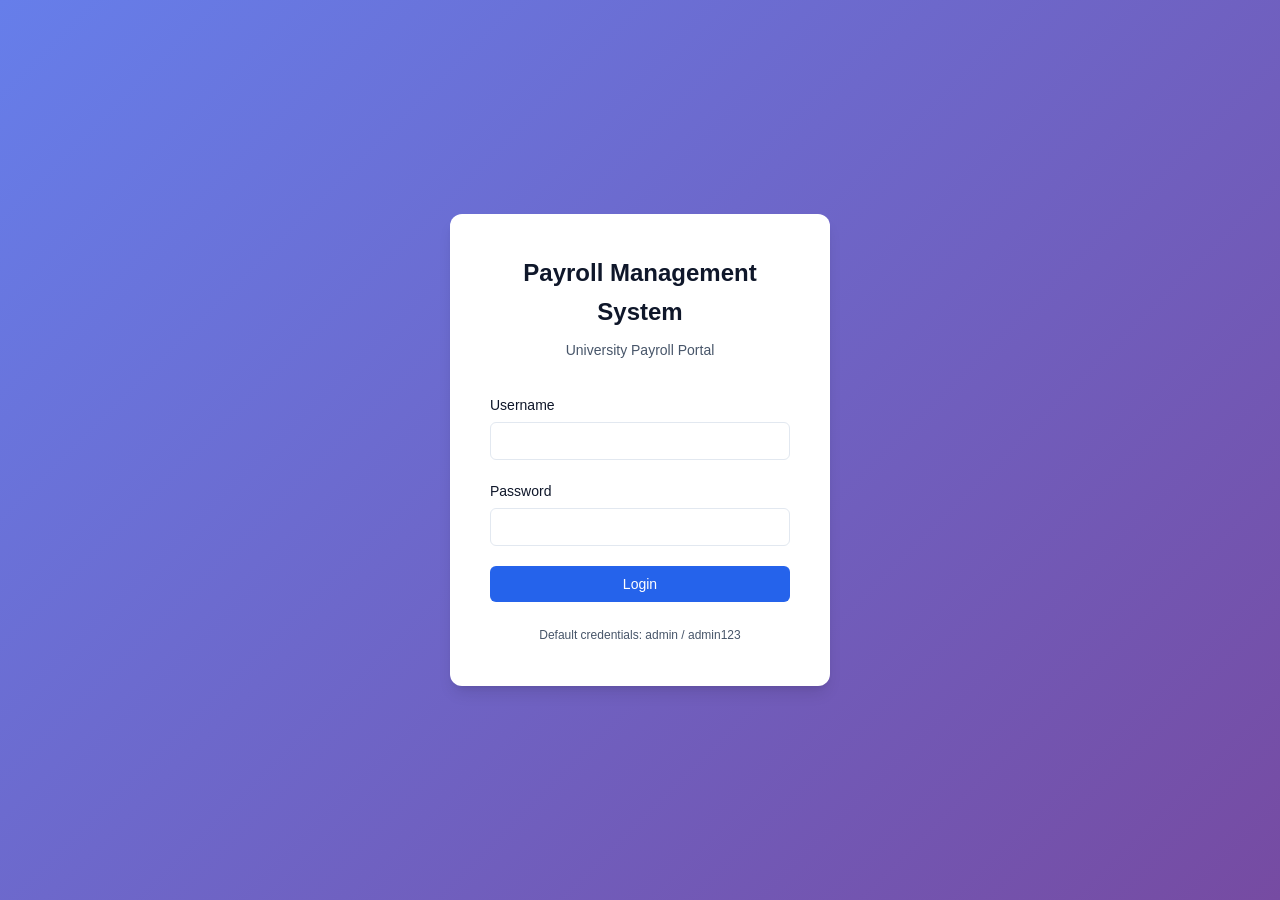
==== dashboard.html @ 7084146f "Initialized repository for project Payroll report platform Co-authored-by: CodeDr <17730459+Anlimah@" ====
<!DOCTYPE html>
<html lang="en">
<head>
    <meta charset="UTF-8">
    <meta name="viewport" content="width=device-width, initial-scale=1.0">
    <title>Dashboard - Payroll Management System</title>
    <link rel="stylesheet" href="css/styles.css">
</head>
<body>
    <div class="dashboard">
        <aside class="sidebar">
            <div class="sidebar-header">
                <h2>Payroll System</h2>
            </div>
            
            <nav class="sidebar-nav" id="sidebarNav">
                <a href="#" class="nav-item active" data-page="overview">
                    <span>📊</span> Dashboard
                </a>
                
                <div id="adminMenu" style="display: none;">
                    <a href="#" class="nav-item" data-page="users">
                        <span>👥</span> Users
                    </a>
                    <a href="#" class="nav-item" data-page="departments">
                        <span>🏢</span> Departments
                    </a>
                    <a href="#" class="nav-item" data-page="designations">
                        <span>💼</span> Designations
                    </a>
                    <a href="#" class="nav-item" data-page="staffs">
                        <span>👤</span> Staffs
                    </a>
                    <a href="#" class="nav-item" data-page="allowances">
                        <span>➕</span> Allowances
                    </a>
                    <a href="#" class="nav-item" data-page="deductions">
                        <span>➖</span> Deductions
                    </a>
                    <a href="#" class="nav-item" data-page="currency">
                        <span>💱</span> Currency Rates
                    </a>
                    <a href="#" class="nav-item" data-page="payroll">
                        <span>💰</span> Process Payroll
                    </a>
                </div>
                
                <a href="#" class="nav-item" data-page="reports">
                    <span>📈</span> Reports
                </a>
            </nav>
            
            <div class="sidebar-footer">
                <div class="user-info">
                    <div class="user-avatar" id="userAvatar"></div>
                    <div class="user-details">
                        <div class="user-name" id="userName"></div>
                        <div class="user-role" id="userRole"></div>
                    </div>
                </div>
                <button class="btn btn-secondary btn-block" id="logoutBtn">Logout</button>
            </div>
        </aside>
        
        <main class="main-content">
            <div class="topbar">
                <h1 id="pageTitle">Dashboard</h1>
            </div>
            
            <div class="content" id="mainContent">
                 Dynamic content will be loaded here 
            </div>
        </main>
    </div>

     Added script tags for allowances, deductions, currency-rates pages and payroll manager 
    <script src="js/config.js"></script>
    <script src="js/auth.js"></script>
    <script src="js/api.js"></script>
    <script src="js/crud-manager.js"></script>
    <script src="js/payroll.js"></script>
    <script src="js/pages/users-page.js"></script>
    <script src="js/pages/departments-page.js"></script>
    <script src="js/pages/designations-page.js"></script>
    <script src="js/pages/staffs-page.js"></script>
    <script src="js/pages/allowances-page.js"></script>
    <script src="js/pages/deductions-page.js"></script>
    <script src="js/pages/currency-rates-page.js"></script>
    <script src="js/dashboard.js"></script>
</body>
</html>
---- css/styles.css ----
* {
  margin: 0;
  padding: 0;
  box-sizing: border-box;
}

:root {
  --primary-color: #2563eb;
  --primary-dark: #1e40af;
  --secondary-color: #64748b;
  --success-color: #10b981;
  --danger-color: #ef4444;
  --warning-color: #f59e0b;
  --background: #f8fafc;
  --surface: #ffffff;
  --text-primary: #0f172a;
  --text-secondary: #475569;
  --border-color: #e2e8f0;
  --shadow: 0 1px 3px 0 rgba(0, 0, 0, 0.1), 0 1px 2px -1px rgba(0, 0, 0, 0.1);
  --shadow-lg: 0 10px 15px -3px rgba(0, 0, 0, 0.1), 0 4px 6px -4px rgba(0, 0, 0, 0.1);
}

body {
  font-family: -apple-system, BlinkMacSystemFont, "Segoe UI", Roboto, "Helvetica Neue", Arial, sans-serif;
  background-color: var(--background);
  color: var(--text-primary);
  line-height: 1.6;
}

/* Login Page Styles */
.login-page {
  display: flex;
  align-items: center;
  justify-content: center;
  min-height: 100vh;
  background: linear-gradient(135deg, #667eea 0%, #764ba2 100%);
}

.login-container {
  width: 100%;
  max-width: 420px;
  padding: 20px;
}

.login-card {
  background: var(--surface);
  border-radius: 12px;
  box-shadow: var(--shadow-lg);
  padding: 40px;
}

.login-header {
  text-align: center;
  margin-bottom: 32px;
}

.login-header h1 {
  font-size: 24px;
  font-weight: 700;
  color: var(--text-primary);
  margin-bottom: 8px;
}

.login-header p {
  font-size: 14px;
  color: var(--text-secondary);
}

.login-form {
  display: flex;
  flex-direction: column;
  gap: 20px;
}

.form-group {
  display: flex;
  flex-direction: column;
  gap: 6px;
}

.form-group label {
  font-size: 14px;
  font-weight: 500;
  color: var(--text-primary);
}

.form-group input,
.form-group select,
.form-group textarea {
  padding: 10px 12px;
  border: 1px solid var(--border-color);
  border-radius: 6px;
  font-size: 14px;
  transition: border-color 0.2s, box-shadow 0.2s;
}

.form-group input:focus,
.form-group select:focus,
.form-group textarea:focus {
  outline: none;
  border-color: var(--primary-color);
  box-shadow: 0 0 0 3px rgba(37, 99, 235, 0.1);
}

.form-group textarea {
  resize: vertical;
  min-height: 80px;
}

.btn {
  padding: 10px 16px;
  border: none;
  border-radius: 6px;
  font-size: 14px;
  font-weight: 500;
  cursor: pointer;
  transition: all 0.2s;
  display: inline-flex;
  align-items: center;
  justify-content: center;
  gap: 8px;
}

.btn-primary {
  background-color: var(--primary-color);
  color: white;
}

.btn-primary:hover {
  background-color: var(--primary-dark);
}

.btn-secondary {
  background-color: var(--secondary-color);
  color: white;
}

.btn-success {
  background-color: var(--success-color);
  color: white;
}

.btn-danger {
  background-color: var(--danger-color);
  color: white;
}

.btn-block {
  width: 100%;
}

.btn:disabled {
  opacity: 0.6;
  cursor: not-allowed;
}

.error-message {
  padding: 12px;
  background-color: #fee2e2;
  color: #991b1b;
  border-radius: 6px;
  font-size: 14px;
}

.success-message {
  padding: 12px;
  background-color: #d1fae5;
  color: #065f46;
  border-radius: 6px;
  font-size: 14px;
}

.login-footer {
  margin-top: 24px;
  text-align: center;
  font-size: 12px;
  color: var(--text-secondary);
}

.loader {
  width: 16px;
  height: 16px;
  border: 2px solid rgba(255, 255, 255, 0.3);
  border-top-color: white;
  border-radius: 50%;
  animation: spin 0.6s linear infinite;
}

@keyframes spin {
  to {
    transform: rotate(360deg);
  }
}

/* Dashboard Layout */
.dashboard {
  display: flex;
  min-height: 100vh;
}

.sidebar {
  width: 260px;
  background-color: var(--surface);
  border-right: 1px solid var(--border-color);
  display: flex;
  flex-direction: column;
}

.sidebar-header {
  padding: 24px 20px;
  border-bottom: 1px solid var(--border-color);
}

.sidebar-header h2 {
  font-size: 18px;
  font-weight: 700;
  color: var(--text-primary);
}

.sidebar-nav {
  flex: 1;
  padding: 16px 0;
  overflow-y: auto;
}

.nav-item {
  padding: 12px 20px;
  color: var(--text-secondary);
  text-decoration: none;
  display: flex;
  align-items: center;
  gap: 12px;
  font-size: 14px;
  font-weight: 500;
  cursor: pointer;
  transition: all 0.2s;
}

.nav-item:hover {
  background-color: var(--background);
  color: var(--text-primary);
}

.nav-item.active {
  background-color: #eff6ff;
  color: var(--primary-color);
  border-right: 3px solid var(--primary-color);
}

.sidebar-footer {
  padding: 16px 20px;
  border-top: 1px solid var(--border-color);
}

.user-info {
  display: flex;
  align-items: center;
  gap: 12px;
  margin-bottom: 12px;
}

.user-avatar {
  width: 40px;
  height: 40px;
  border-radius: 50%;
  background-color: var(--primary-color);
  color: white;
  display: flex;
  align-items: center;
  justify-content: center;
  font-weight: 600;
  font-size: 16px;
}

.user-details {
  flex: 1;
}

.user-name {
  font-size: 14px;
  font-weight: 600;
  color: var(--text-primary);
}

.user-role {
  font-size: 12px;
  color: var(--text-secondary);
  text-transform: capitalize;
}

.main-content {
  flex: 1;
  display: flex;
  flex-direction: column;
}

.topbar {
  background-color: var(--surface);
  border-bottom: 1px solid var(--border-color);
  padding: 16px 32px;
  display: flex;
  align-items: center;
  justify-content: space-between;
}

.topbar h1 {
  font-size: 24px;
  font-weight: 700;
  color: var(--text-primary);
}

.content {
  flex: 1;
  padding: 32px;
  overflow-y: auto;
}

.card {
  background-color: var(--surface);
  border-radius: 8px;
  box-shadow: var(--shadow);
  padding: 24px;
  margin-bottom: 24px;
}

.card-header {
  display: flex;
  align-items: center;
  justify-content: space-between;
  margin-bottom: 20px;
}

.card-title {
  font-size: 18px;
  font-weight: 600;
  color: var(--text-primary);
}

.table-container {
  overflow-x: auto;
}

table {
  width: 100%;
  border-collapse: collapse;
}

thead {
  background-color: var(--background);
}

th {
  padding: 12px;
  text-align: left;
  font-size: 12px;
  font-weight: 600;
  color: var(--text-secondary);
  text-transform: uppercase;
  letter-spacing: 0.5px;
}

td {
  padding: 12px;
  border-top: 1px solid var(--border-color);
  font-size: 14px;
  color: var(--text-primary);
}

tr:hover {
  background-color: var(--background);
}

.badge {
  display: inline-block;
  padding: 4px 8px;
  border-radius: 4px;
  font-size: 12px;
  font-weight: 500;
}

.badge-success {
  background-color: #d1fae5;
  color: #065f46;
}

.badge-warning {
  background-color: #fef3c7;
  color: #92400e;
}

.badge-danger {
  background-color: #fee2e2;
  color: #991b1b;
}

.badge-primary {
  background-color: #dbeafe;
  color: #1e40af;
}

.action-buttons {
  display: flex;
  gap: 8px;
}

.btn-sm {
  padding: 6px 12px;
  font-size: 12px;
}

.btn-icon {
  padding: 6px;
  width: 32px;
  height: 32px;
}

.modal {
  display: none;
  position: fixed;
  top: 0;
  left: 0;
  width: 100%;
  height: 100%;
  background-color: rgba(0, 0, 0, 0.5);
  z-index: 1000;
  align-items: center;
  justify-content: center;
}

.modal.active {
  display: flex;
}

.modal-content {
  background-color: var(--surface);
  border-radius: 8px;
  width: 90%;
  max-width: 600px;
  max-height: 90vh;
  overflow-y: auto;
}

.modal-header {
  padding: 20px 24px;
  border-bottom: 1px solid var(--border-color);
  display: flex;
  align-items: center;
  justify-content: space-between;
}

.modal-title {
  font-size: 18px;
  font-weight: 600;
  color: var(--text-primary);
}

.modal-close {
  background: none;
  border: none;
  font-size: 24px;
  color: var(--text-secondary);
  cursor: pointer;
  padding: 0;
  width: 32px;
  height: 32px;
  display: flex;
  align-items: center;
  justify-content: center;
}

.modal-body {
  padding: 24px;
}

.modal-footer {
  padding: 16px 24px;
  border-top: 1px solid var(--border-color);
  display: flex;
  gap: 12px;
  justify-content: flex-end;
}

.form-row {
  display: grid;
  grid-template-columns: repeat(2, 1fr);
  gap: 16px;
}

.form-row .form-group {
  margin-bottom: 0;
}

.stats-grid {
  display: grid;
  grid-template-columns: repeat(auto-fit, minmax(240px, 1fr));
  gap: 20px;
  margin-bottom: 32px;
}

.stat-card {
  background-color: var(--surface);
  border-radius: 8px;
  box-shadow: var(--shadow);
  padding: 20px;
}

.stat-label {
  font-size: 14px;
  color: var(--text-secondary);
  margin-bottom: 8px;
}

.stat-value {
  font-size: 32px;
  font-weight: 700;
  color: var(--text-primary);
}

.empty-state {
  text-align: center;
  padding: 60px 20px;
  color: var(--text-secondary);
}

.empty-state-icon {
  font-size: 48px;
  margin-bottom: 16px;
  opacity: 0.5;
}

.empty-state-text {
  font-size: 16px;
  margin-bottom: 20px;
}

@media (max-width: 768px) {
  .dashboard {
    flex-direction: column;
  }

  .sidebar {
    width: 100%;
    border-right: none;
    border-bottom: 1px solid var(--border-color);
  }

  .content {
    padding: 16px;
  }

  .form-row {
    grid-template-columns: 1fr;
  }
}
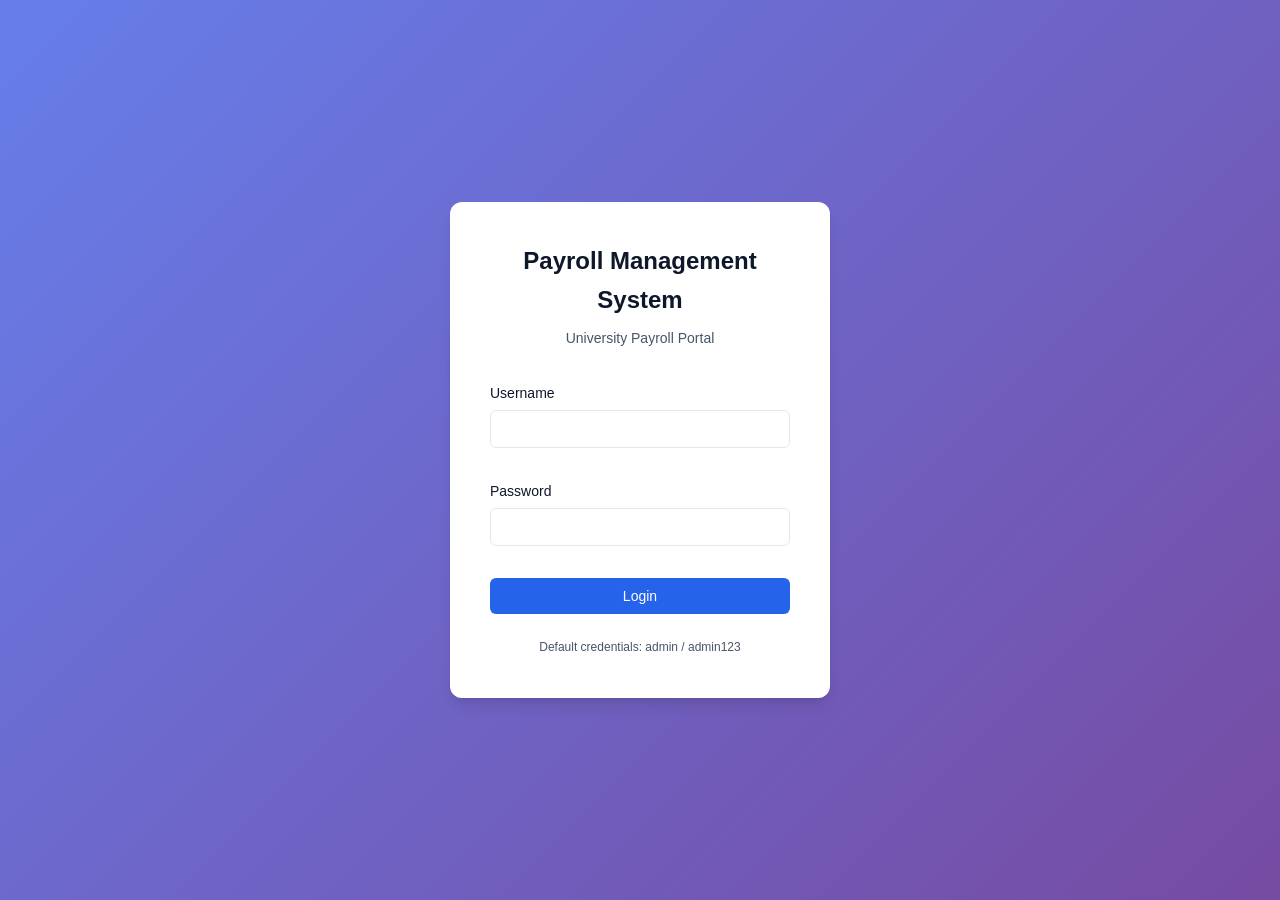
==== commit 56f0a2bb: "Fixed dashboard errors" ====
--- a/dashboard.html
+++ b/dashboard.html
@@ -73,7 +73,7 @@
         </main>
     </div>
 
-     Added script tags for allowances, deductions, currency-rates pages and payroll manager 
+     
     <script src="js/config.js"></script>
     <script src="js/auth.js"></script>
     <script src="js/api.js"></script>
--- a/css/styles.css
+++ b/css/styles.css
@@ -1,554 +1,557 @@
 * {
-  margin: 0;
-  padding: 0;
-  box-sizing: border-box;
+	margin: 0;
+	padding: 0;
+	box-sizing: border-box;
 }
 
 :root {
-  --primary-color: #2563eb;
-  --primary-dark: #1e40af;
-  --secondary-color: #64748b;
-  --success-color: #10b981;
-  --danger-color: #ef4444;
-  --warning-color: #f59e0b;
-  --background: #f8fafc;
-  --surface: #ffffff;
-  --text-primary: #0f172a;
-  --text-secondary: #475569;
-  --border-color: #e2e8f0;
-  --shadow: 0 1px 3px 0 rgba(0, 0, 0, 0.1), 0 1px 2px -1px rgba(0, 0, 0, 0.1);
-  --shadow-lg: 0 10px 15px -3px rgba(0, 0, 0, 0.1), 0 4px 6px -4px rgba(0, 0, 0, 0.1);
+	--primary-color: #2563eb;
+	--primary-dark: #1e40af;
+	--secondary-color: #64748b;
+	--success-color: #10b981;
+	--danger-color: #ef4444;
+	--warning-color: #f59e0b;
+	--background: #f8fafc;
+	--surface: #ffffff;
+	--text-primary: #0f172a;
+	--text-secondary: #475569;
+	--border-color: #e2e8f0;
+	--shadow: 0 1px 3px 0 rgba(0, 0, 0, 0.1), 0 1px 2px -1px rgba(0, 0, 0, 0.1);
+	--shadow-lg: 0 10px 15px -3px rgba(0, 0, 0, 0.1),
+		0 4px 6px -4px rgba(0, 0, 0, 0.1);
 }
 
 body {
-  font-family: -apple-system, BlinkMacSystemFont, "Segoe UI", Roboto, "Helvetica Neue", Arial, sans-serif;
-  background-color: var(--background);
-  color: var(--text-primary);
-  line-height: 1.6;
+	font-family: -apple-system, BlinkMacSystemFont, "Segoe UI", Roboto,
+		"Helvetica Neue", Arial, sans-serif;
+	background-color: var(--background);
+	color: var(--text-primary);
+	line-height: 1.6;
 }
 
 /* Login Page Styles */
 .login-page {
-  display: flex;
-  align-items: center;
-  justify-content: center;
-  min-height: 100vh;
-  background: linear-gradient(135deg, #667eea 0%, #764ba2 100%);
+	display: flex;
+	align-items: center;
+	justify-content: center;
+	min-height: 100vh;
+	background: linear-gradient(135deg, #667eea 0%, #764ba2 100%);
 }
 
 .login-container {
-  width: 100%;
-  max-width: 420px;
-  padding: 20px;
+	width: 100%;
+	max-width: 420px;
+	padding: 20px;
 }
 
 .login-card {
-  background: var(--surface);
-  border-radius: 12px;
-  box-shadow: var(--shadow-lg);
-  padding: 40px;
+	background: var(--surface);
+	border-radius: 12px;
+	box-shadow: var(--shadow-lg);
+	padding: 40px;
 }
 
 .login-header {
-  text-align: center;
-  margin-bottom: 32px;
+	text-align: center;
+	margin-bottom: 32px;
 }
 
 .login-header h1 {
-  font-size: 24px;
-  font-weight: 700;
-  color: var(--text-primary);
-  margin-bottom: 8px;
+	font-size: 24px;
+	font-weight: 700;
+	color: var(--text-primary);
+	margin-bottom: 8px;
 }
 
 .login-header p {
-  font-size: 14px;
-  color: var(--text-secondary);
+	font-size: 14px;
+	color: var(--text-secondary);
 }
 
 .login-form {
-  display: flex;
-  flex-direction: column;
-  gap: 20px;
+	display: flex;
+	flex-direction: column;
+	gap: 20px;
 }
 
 .form-group {
-  display: flex;
-  flex-direction: column;
-  gap: 6px;
+	display: flex;
+	flex-direction: column;
+	gap: 6px;
+	margin-bottom: 12px;
 }
 
 .form-group label {
-  font-size: 14px;
-  font-weight: 500;
-  color: var(--text-primary);
+	font-size: 14px;
+	font-weight: 500;
+	color: var(--text-primary);
 }
 
 .form-group input,
 .form-group select,
 .form-group textarea {
-  padding: 10px 12px;
-  border: 1px solid var(--border-color);
-  border-radius: 6px;
-  font-size: 14px;
-  transition: border-color 0.2s, box-shadow 0.2s;
+	padding: 10px 12px;
+	border: 1px solid var(--border-color);
+	border-radius: 6px;
+	font-size: 14px;
+	transition: border-color 0.2s, box-shadow 0.2s;
 }
 
 .form-group input:focus,
 .form-group select:focus,
 .form-group textarea:focus {
-  outline: none;
-  border-color: var(--primary-color);
-  box-shadow: 0 0 0 3px rgba(37, 99, 235, 0.1);
+	outline: none;
+	border-color: var(--primary-color);
+	box-shadow: 0 0 0 3px rgba(37, 99, 235, 0.1);
 }
 
 .form-group textarea {
-  resize: vertical;
-  min-height: 80px;
+	resize: vertical;
+	min-height: 80px;
 }
 
 .btn {
-  padding: 10px 16px;
-  border: none;
-  border-radius: 6px;
-  font-size: 14px;
-  font-weight: 500;
-  cursor: pointer;
-  transition: all 0.2s;
-  display: inline-flex;
-  align-items: center;
-  justify-content: center;
-  gap: 8px;
+	padding: 10px 16px;
+	border: none;
+	border-radius: 6px;
+	font-size: 14px;
+	font-weight: 500;
+	cursor: pointer;
+	transition: all 0.2s;
+	display: inline-flex;
+	align-items: center;
+	justify-content: center;
+	gap: 8px;
 }
 
 .btn-primary {
-  background-color: var(--primary-color);
-  color: white;
+	background-color: var(--primary-color);
+	color: white;
 }
 
 .btn-primary:hover {
-  background-color: var(--primary-dark);
+	background-color: var(--primary-dark);
 }
 
 .btn-secondary {
-  background-color: var(--secondary-color);
-  color: white;
+	background-color: var(--secondary-color);
+	color: white;
 }
 
 .btn-success {
-  background-color: var(--success-color);
-  color: white;
+	background-color: var(--success-color);
+	color: white;
 }
 
 .btn-danger {
-  background-color: var(--danger-color);
-  color: white;
+	background-color: var(--danger-color);
+	color: white;
 }
 
 .btn-block {
-  width: 100%;
+	width: 100%;
 }
 
 .btn:disabled {
-  opacity: 0.6;
-  cursor: not-allowed;
+	opacity: 0.6;
+	cursor: not-allowed;
 }
 
 .error-message {
-  padding: 12px;
-  background-color: #fee2e2;
-  color: #991b1b;
-  border-radius: 6px;
-  font-size: 14px;
+	padding: 12px;
+	background-color: #fee2e2;
+	color: #991b1b;
+	border-radius: 6px;
+	font-size: 14px;
 }
 
 .success-message {
-  padding: 12px;
-  background-color: #d1fae5;
-  color: #065f46;
-  border-radius: 6px;
-  font-size: 14px;
+	padding: 12px;
+	background-color: #d1fae5;
+	color: #065f46;
+	border-radius: 6px;
+	font-size: 14px;
 }
 
 .login-footer {
-  margin-top: 24px;
-  text-align: center;
-  font-size: 12px;
-  color: var(--text-secondary);
+	margin-top: 24px;
+	text-align: center;
+	font-size: 12px;
+	color: var(--text-secondary);
 }
 
 .loader {
-  width: 16px;
-  height: 16px;
-  border: 2px solid rgba(255, 255, 255, 0.3);
-  border-top-color: white;
-  border-radius: 50%;
-  animation: spin 0.6s linear infinite;
+	width: 16px;
+	height: 16px;
+	border: 2px solid rgba(255, 255, 255, 0.3);
+	border-top-color: white;
+	border-radius: 50%;
+	animation: spin 0.6s linear infinite;
 }
 
 @keyframes spin {
-  to {
-    transform: rotate(360deg);
-  }
+	to {
+		transform: rotate(360deg);
+	}
 }
 
 /* Dashboard Layout */
 .dashboard {
-  display: flex;
-  min-height: 100vh;
+	display: flex;
+	min-height: 100vh;
 }
 
 .sidebar {
-  width: 260px;
-  background-color: var(--surface);
-  border-right: 1px solid var(--border-color);
-  display: flex;
-  flex-direction: column;
+	width: 260px;
+	background-color: var(--surface);
+	border-right: 1px solid var(--border-color);
+	display: flex;
+	flex-direction: column;
 }
 
 .sidebar-header {
-  padding: 24px 20px;
-  border-bottom: 1px solid var(--border-color);
+	padding: 24px 20px;
+	border-bottom: 1px solid var(--border-color);
 }
 
 .sidebar-header h2 {
-  font-size: 18px;
-  font-weight: 700;
-  color: var(--text-primary);
+	font-size: 18px;
+	font-weight: 700;
+	color: var(--text-primary);
 }
 
 .sidebar-nav {
-  flex: 1;
-  padding: 16px 0;
-  overflow-y: auto;
+	flex: 1;
+	padding: 16px 0;
+	overflow-y: auto;
 }
 
 .nav-item {
-  padding: 12px 20px;
-  color: var(--text-secondary);
-  text-decoration: none;
-  display: flex;
-  align-items: center;
-  gap: 12px;
-  font-size: 14px;
-  font-weight: 500;
-  cursor: pointer;
-  transition: all 0.2s;
+	padding: 12px 20px;
+	color: var(--text-secondary);
+	text-decoration: none;
+	display: flex;
+	align-items: center;
+	gap: 12px;
+	font-size: 14px;
+	font-weight: 500;
+	cursor: pointer;
+	transition: all 0.2s;
 }
 
 .nav-item:hover {
-  background-color: var(--background);
-  color: var(--text-primary);
+	background-color: var(--background);
+	color: var(--text-primary);
 }
 
 .nav-item.active {
-  background-color: #eff6ff;
-  color: var(--primary-color);
-  border-right: 3px solid var(--primary-color);
+	background-color: #eff6ff;
+	color: var(--primary-color);
+	border-right: 3px solid var(--primary-color);
 }
 
 .sidebar-footer {
-  padding: 16px 20px;
-  border-top: 1px solid var(--border-color);
+	padding: 16px 20px;
+	border-top: 1px solid var(--border-color);
 }
 
 .user-info {
-  display: flex;
-  align-items: center;
-  gap: 12px;
-  margin-bottom: 12px;
+	display: flex;
+	align-items: center;
+	gap: 12px;
+	margin-bottom: 12px;
 }
 
 .user-avatar {
-  width: 40px;
-  height: 40px;
-  border-radius: 50%;
-  background-color: var(--primary-color);
-  color: white;
-  display: flex;
-  align-items: center;
-  justify-content: center;
-  font-weight: 600;
-  font-size: 16px;
+	width: 40px;
+	height: 40px;
+	border-radius: 50%;
+	background-color: var(--primary-color);
+	color: white;
+	display: flex;
+	align-items: center;
+	justify-content: center;
+	font-weight: 600;
+	font-size: 16px;
 }
 
 .user-details {
-  flex: 1;
+	flex: 1;
 }
 
 .user-name {
-  font-size: 14px;
-  font-weight: 600;
-  color: var(--text-primary);
+	font-size: 14px;
+	font-weight: 600;
+	color: var(--text-primary);
 }
 
 .user-role {
-  font-size: 12px;
-  color: var(--text-secondary);
-  text-transform: capitalize;
+	font-size: 12px;
+	color: var(--text-secondary);
+	text-transform: capitalize;
 }
 
 .main-content {
-  flex: 1;
-  display: flex;
-  flex-direction: column;
+	flex: 1;
+	display: flex;
+	flex-direction: column;
 }
 
 .topbar {
-  background-color: var(--surface);
-  border-bottom: 1px solid var(--border-color);
-  padding: 16px 32px;
-  display: flex;
-  align-items: center;
-  justify-content: space-between;
+	background-color: var(--surface);
+	border-bottom: 1px solid var(--border-color);
+	padding: 16px 32px;
+	display: flex;
+	align-items: center;
+	justify-content: space-between;
 }
 
 .topbar h1 {
-  font-size: 24px;
-  font-weight: 700;
-  color: var(--text-primary);
+	font-size: 24px;
+	font-weight: 700;
+	color: var(--text-primary);
 }
 
 .content {
-  flex: 1;
-  padding: 32px;
-  overflow-y: auto;
+	flex: 1;
+	padding: 32px;
+	overflow-y: auto;
 }
 
 .card {
-  background-color: var(--surface);
-  border-radius: 8px;
-  box-shadow: var(--shadow);
-  padding: 24px;
-  margin-bottom: 24px;
+	background-color: var(--surface);
+	border-radius: 8px;
+	box-shadow: var(--shadow);
+	padding: 24px;
+	margin-bottom: 24px;
 }
 
 .card-header {
-  display: flex;
-  align-items: center;
-  justify-content: space-between;
-  margin-bottom: 20px;
+	display: flex;
+	align-items: center;
+	justify-content: space-between;
+	margin-bottom: 20px;
 }
 
 .card-title {
-  font-size: 18px;
-  font-weight: 600;
-  color: var(--text-primary);
+	font-size: 18px;
+	font-weight: 600;
+	color: var(--text-primary);
 }
 
 .table-container {
-  overflow-x: auto;
+	overflow-x: auto;
 }
 
 table {
-  width: 100%;
-  border-collapse: collapse;
+	width: 100%;
+	border-collapse: collapse;
 }
 
 thead {
-  background-color: var(--background);
+	background-color: var(--background);
 }
 
 th {
-  padding: 12px;
-  text-align: left;
-  font-size: 12px;
-  font-weight: 600;
-  color: var(--text-secondary);
-  text-transform: uppercase;
-  letter-spacing: 0.5px;
+	padding: 12px;
+	text-align: left;
+	font-size: 12px;
+	font-weight: 600;
+	color: var(--text-secondary);
+	text-transform: uppercase;
+	letter-spacing: 0.5px;
 }
 
 td {
-  padding: 12px;
-  border-top: 1px solid var(--border-color);
-  font-size: 14px;
-  color: var(--text-primary);
+	padding: 12px;
+	border-top: 1px solid var(--border-color);
+	font-size: 14px;
+	color: var(--text-primary);
 }
 
 tr:hover {
-  background-color: var(--background);
+	background-color: var(--background);
 }
 
 .badge {
-  display: inline-block;
-  padding: 4px 8px;
-  border-radius: 4px;
-  font-size: 12px;
-  font-weight: 500;
+	display: inline-block;
+	padding: 4px 8px;
+	border-radius: 4px;
+	font-size: 12px;
+	font-weight: 500;
 }
 
 .badge-success {
-  background-color: #d1fae5;
-  color: #065f46;
+	background-color: #d1fae5;
+	color: #065f46;
 }
 
 .badge-warning {
-  background-color: #fef3c7;
-  color: #92400e;
+	background-color: #fef3c7;
+	color: #92400e;
 }
 
 .badge-danger {
-  background-color: #fee2e2;
-  color: #991b1b;
+	background-color: #fee2e2;
+	color: #991b1b;
 }
 
 .badge-primary {
-  background-color: #dbeafe;
-  color: #1e40af;
+	background-color: #dbeafe;
+	color: #1e40af;
 }
 
 .action-buttons {
-  display: flex;
-  gap: 8px;
+	display: flex;
+	gap: 8px;
 }
 
 .btn-sm {
-  padding: 6px 12px;
-  font-size: 12px;
+	padding: 6px 12px;
+	font-size: 12px;
 }
 
 .btn-icon {
-  padding: 6px;
-  width: 32px;
-  height: 32px;
+	padding: 6px;
+	width: 32px;
+	height: 32px;
 }
 
 .modal {
-  display: none;
-  position: fixed;
-  top: 0;
-  left: 0;
-  width: 100%;
-  height: 100%;
-  background-color: rgba(0, 0, 0, 0.5);
-  z-index: 1000;
-  align-items: center;
-  justify-content: center;
+	display: none;
+	position: fixed;
+	top: 0;
+	left: 0;
+	width: 100%;
+	height: 100%;
+	background-color: rgba(0, 0, 0, 0.5);
+	z-index: 1000;
+	align-items: center;
+	justify-content: center;
 }
 
 .modal.active {
-  display: flex;
+	display: flex;
 }
 
 .modal-content {
-  background-color: var(--surface);
-  border-radius: 8px;
-  width: 90%;
-  max-width: 600px;
-  max-height: 90vh;
-  overflow-y: auto;
+	background-color: var(--surface);
+	border-radius: 8px;
+	width: 90%;
+	max-width: 600px;
+	max-height: 90vh;
+	overflow-y: auto;
 }
 
 .modal-header {
-  padding: 20px 24px;
-  border-bottom: 1px solid var(--border-color);
-  display: flex;
-  align-items: center;
-  justify-content: space-between;
+	padding: 20px 24px;
+	border-bottom: 1px solid var(--border-color);
+	display: flex;
+	align-items: center;
+	justify-content: space-between;
 }
 
 .modal-title {
-  font-size: 18px;
-  font-weight: 600;
-  color: var(--text-primary);
+	font-size: 18px;
+	font-weight: 600;
+	color: var(--text-primary);
 }
 
 .modal-close {
-  background: none;
-  border: none;
-  font-size: 24px;
-  color: var(--text-secondary);
-  cursor: pointer;
-  padding: 0;
-  width: 32px;
-  height: 32px;
-  display: flex;
-  align-items: center;
-  justify-content: center;
+	background: none;
+	border: none;
+	font-size: 24px;
+	color: var(--text-secondary);
+	cursor: pointer;
+	padding: 0;
+	width: 32px;
+	height: 32px;
+	display: flex;
+	align-items: center;
+	justify-content: center;
 }
 
 .modal-body {
-  padding: 24px;
+	padding: 24px;
 }
 
 .modal-footer {
-  padding: 16px 24px;
-  border-top: 1px solid var(--border-color);
-  display: flex;
-  gap: 12px;
-  justify-content: flex-end;
+	padding: 16px 24px;
+	border-top: 1px solid var(--border-color);
+	display: flex;
+	gap: 12px;
+	justify-content: flex-end;
 }
 
 .form-row {
-  display: grid;
-  grid-template-columns: repeat(2, 1fr);
-  gap: 16px;
+	display: grid;
+	grid-template-columns: repeat(2, 1fr);
+	gap: 16px;
 }
 
 .form-row .form-group {
-  margin-bottom: 0;
+	margin-bottom: 0;
 }
 
 .stats-grid {
-  display: grid;
-  grid-template-columns: repeat(auto-fit, minmax(240px, 1fr));
-  gap: 20px;
-  margin-bottom: 32px;
+	display: grid;
+	grid-template-columns: repeat(auto-fit, minmax(240px, 1fr));
+	gap: 20px;
+	margin-bottom: 32px;
 }
 
 .stat-card {
-  background-color: var(--surface);
-  border-radius: 8px;
-  box-shadow: var(--shadow);
-  padding: 20px;
+	background-color: var(--surface);
+	border-radius: 8px;
+	box-shadow: var(--shadow);
+	padding: 20px;
 }
 
 .stat-label {
-  font-size: 14px;
-  color: var(--text-secondary);
-  margin-bottom: 8px;
+	font-size: 14px;
+	color: var(--text-secondary);
+	margin-bottom: 8px;
 }
 
 .stat-value {
-  font-size: 32px;
-  font-weight: 700;
-  color: var(--text-primary);
+	font-size: 32px;
+	font-weight: 700;
+	color: var(--text-primary);
 }
 
 .empty-state {
-  text-align: center;
-  padding: 60px 20px;
-  color: var(--text-secondary);
+	text-align: center;
+	padding: 60px 20px;
+	color: var(--text-secondary);
 }
 
 .empty-state-icon {
-  font-size: 48px;
-  margin-bottom: 16px;
-  opacity: 0.5;
+	font-size: 48px;
+	margin-bottom: 16px;
+	opacity: 0.5;
 }
 
 .empty-state-text {
-  font-size: 16px;
-  margin-bottom: 20px;
+	font-size: 16px;
+	margin-bottom: 20px;
 }
 
 @media (max-width: 768px) {
-  .dashboard {
-    flex-direction: column;
-  }
-
-  .sidebar {
-    width: 100%;
-    border-right: none;
-    border-bottom: 1px solid var(--border-color);
-  }
-
-  .content {
-    padding: 16px;
-  }
-
-  .form-row {
-    grid-template-columns: 1fr;
-  }
-}
+	.dashboard {
+		flex-direction: column;
+	}
+
+	.sidebar {
+		width: 100%;
+		border-right: none;
+		border-bottom: 1px solid var(--border-color);
+	}
+
+	.content {
+		padding: 16px;
+	}
+
+	.form-row {
+		grid-template-columns: 1fr;
+	}
+}
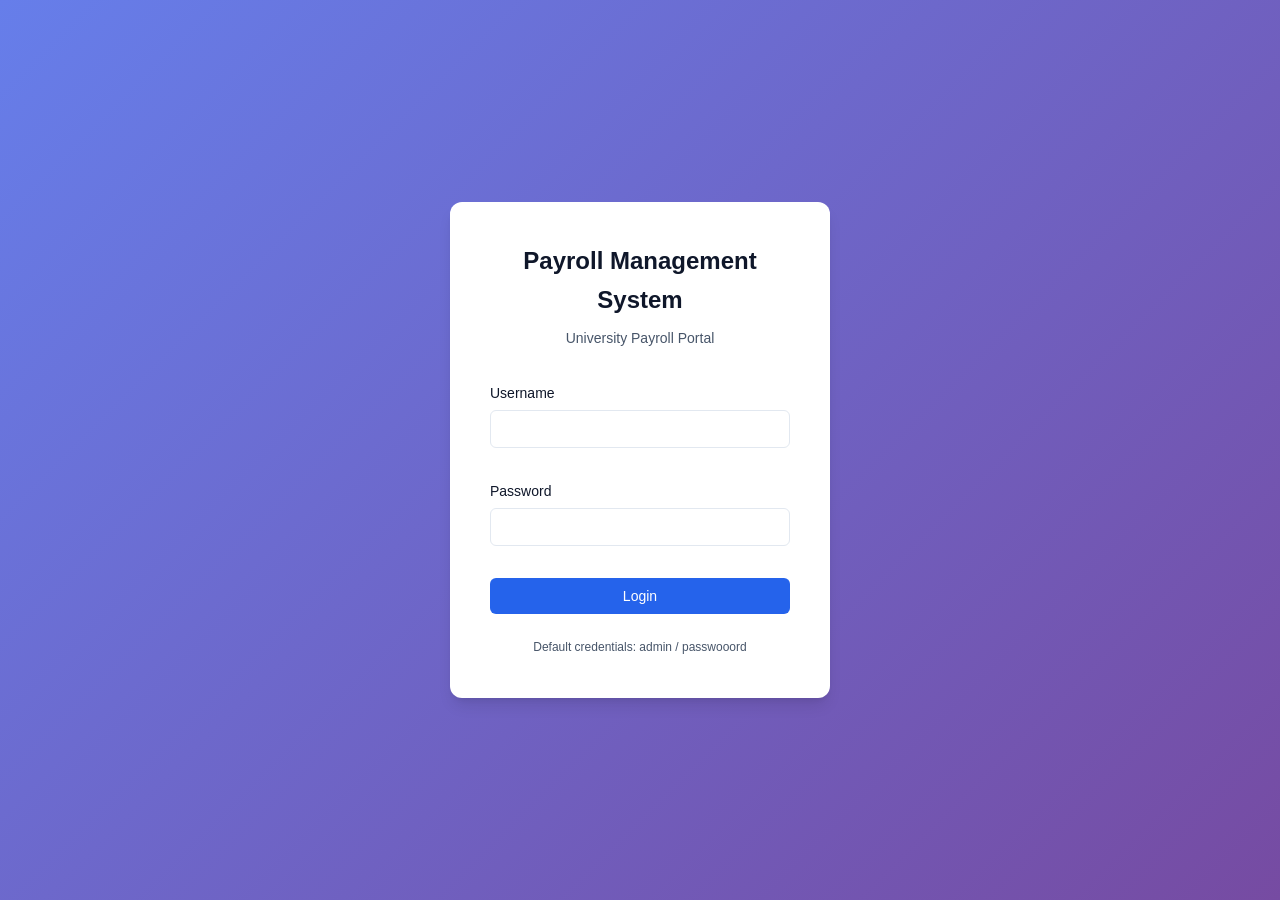
==== commit 124d563f: "changes" ====
--- a/dashboard.html
+++ b/dashboard.html
@@ -5,6 +5,8 @@
     <meta name="viewport" content="width=device-width, initial-scale=1.0">
     <title>Dashboard - Payroll Management System</title>
     <link rel="stylesheet" href="css/styles.css">
+    <link rel="stylesheet" href="css/styles.css">
+    <!-- <link href="https://cdn.jsdelivr.net/npm/bootstrap@5.3.0/dist/css/bootstrap.min.css" rel="stylesheet"> -->
 </head>
 <body>
     <div class="dashboard">
@@ -41,7 +43,7 @@
                         <span>💱</span> Currency Rates
                     </a>
                     <a href="#" class="nav-item" data-page="payroll">
-                        <span>💰</span> Process Payroll
+                        <span>💰</span> Bulk Payroll
                     </a>
                 </div>
                 
@@ -73,19 +75,24 @@
         </main>
     </div>
 
-     
-    <script src="js/config.js"></script>
-    <script src="js/auth.js"></script>
-    <script src="js/api.js"></script>
-    <script src="js/crud-manager.js"></script>
-    <script src="js/payroll.js"></script>
-    <script src="js/pages/users-page.js"></script>
-    <script src="js/pages/departments-page.js"></script>
-    <script src="js/pages/designations-page.js"></script>
-    <script src="js/pages/staffs-page.js"></script>
-    <script src="js/pages/allowances-page.js"></script>
-    <script src="js/pages/deductions-page.js"></script>
-    <script src="js/pages/currency-rates-page.js"></script>
-    <script src="js/dashboard.js"></script>
+    <!-- Bootstrap 5 JS bundle (required for Modal, Dropdowns, etc.) -->
+<!-- <script src="https://cdn.jsdelivr.net/npm/bootstrap@5.3.0/dist/js/bootstrap.bundle.min.js"></script> -->
+
+<!-- Your custom JS files -->
+<script src="js/config.js"></script>
+<script src="js/auth.js"></script>
+<script src="js/api.js"></script>
+<script src="js/crud-manager.js"></script>
+<script src="js/payroll.js"></script>
+<script src="js/pages/users-page.js"></script>
+<script src="js/pages/departments-page.js"></script>
+<script src="js/pages/designations-page.js"></script>
+<script src="js/pages/staffs-page.js"></script>
+<script src="js/pages/allowances-page.js"></script>
+<script src="js/pages/deductions-page.js"></script>
+<script src="js/pages/currency-rates-page.js"></script>
+<script src="js/pages/process-payroll-page.js"></script>
+<script src="js/dashboard.js"></script>
+
 </body>
 </html>
--- a/css/styles.css
+++ b/css/styles.css
@@ -3,6 +3,18 @@
 	padding: 0;
 	box-sizing: border-box;
 }
+
+.staff-summary {
+  background: #f8f9fa;
+  padding: 10px 12px;
+  border-left: 4px solid #0d6efd;
+  margin-bottom: 12px;
+  font-size: 14px;
+}
+.hidden {
+  display: none;
+}
+
 
 :root {
 	--primary-color: #2563eb;
--- a/css/styles.css
+++ b/css/styles.css
@@ -3,6 +3,18 @@
 	padding: 0;
 	box-sizing: border-box;
 }
+
+.staff-summary {
+  background: #f8f9fa;
+  padding: 10px 12px;
+  border-left: 4px solid #0d6efd;
+  margin-bottom: 12px;
+  font-size: 14px;
+}
+.hidden {
+  display: none;
+}
+
 
 :root {
 	--primary-color: #2563eb;
